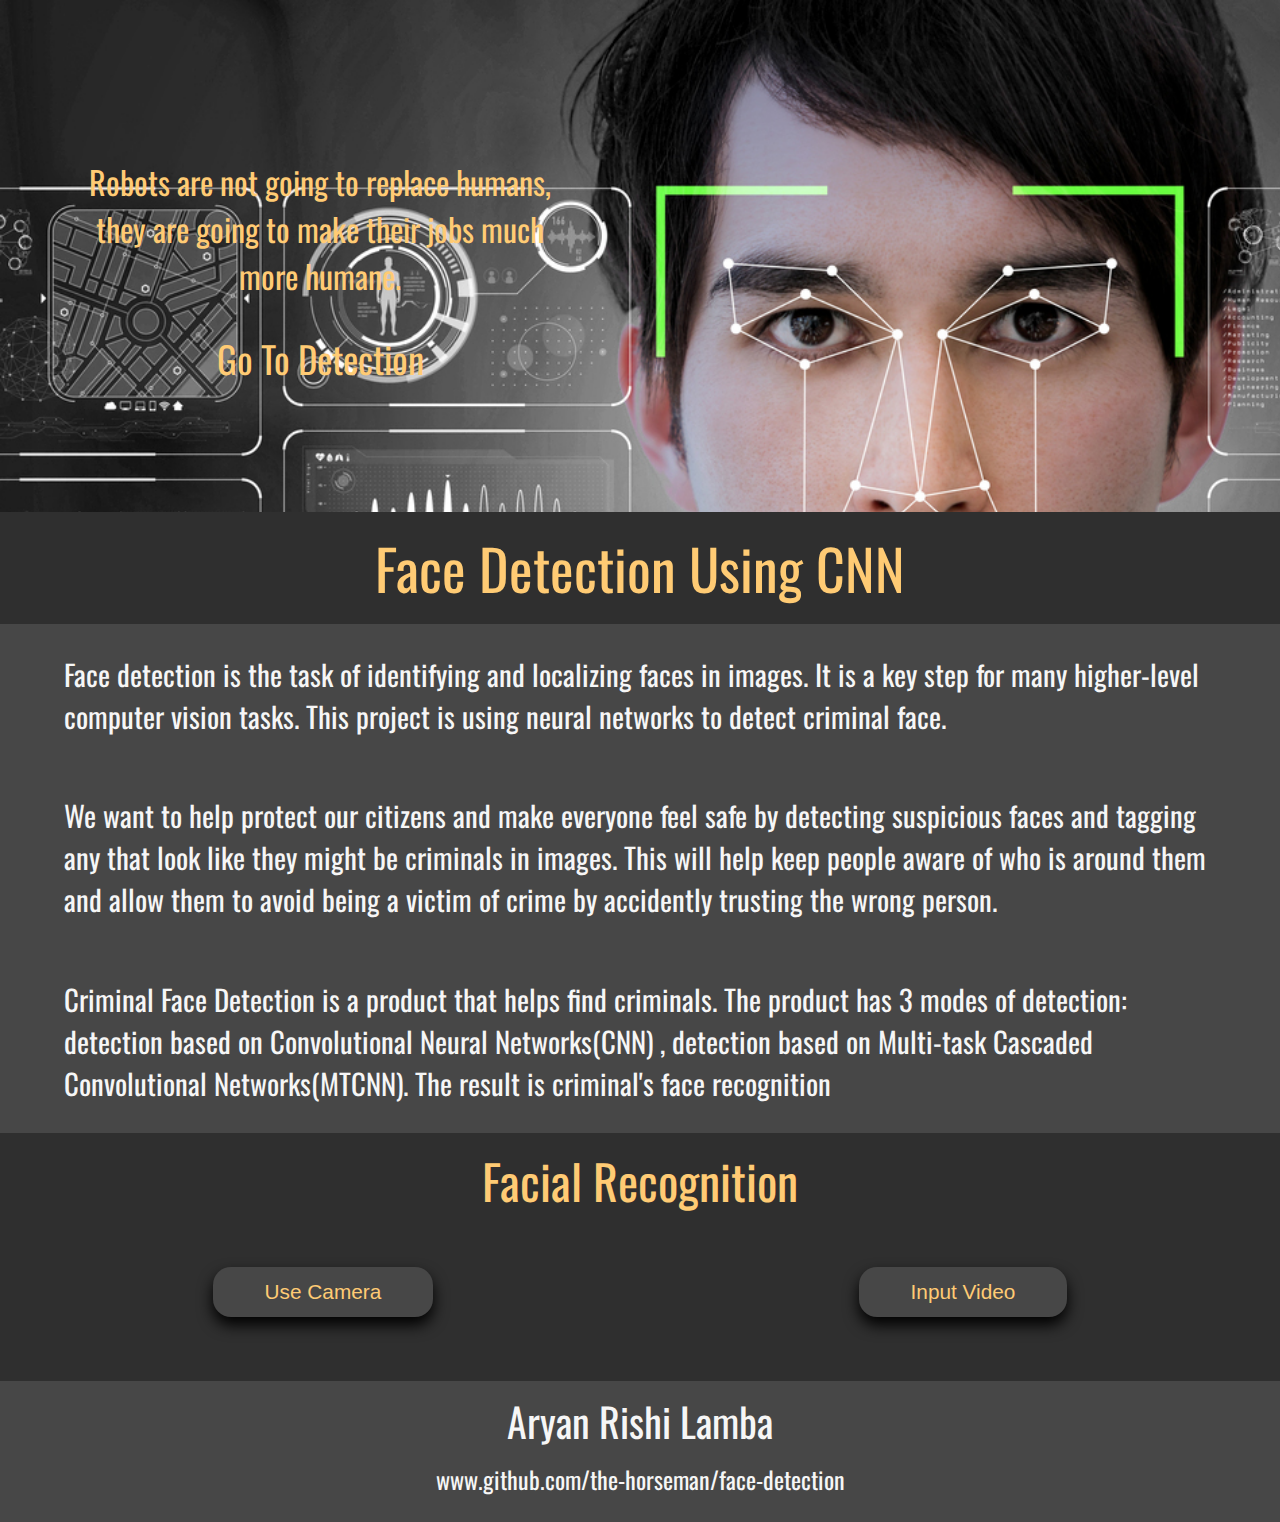
==== templates/index.html @ 49613364 "Initial commit" ====
<!DOCTYPE html>
<html lang="en">

<head>
    <meta charset="UTF-8">
    <meta http-equiv="X-UA-Compatible" content="IE=edge">
    <meta name="viewport" content="width=device-width, initial-scale=1.0">
    <link rel="stylesheet" href="../style/style.css">
    <link rel="preconnect" href="https://fonts.googleapis.com">
    <link rel="preconnect" href="https://fonts.gstatic.com" crossorigin>
    <link href="https://fonts.googleapis.com/css2?family=Oswald&display=swap" rel="stylesheet">
    <title>Face Detection</title>
</head>

<body>
    <div id="bground">
        <div id="quote">
            <p id="qte">Robots are not going to replace humans, they are going to make their jobs much more humane.</p>
            <a id="goto" href="#detection">Go To Detection</a>
        </div>
    </div>
    <div id="proj-desc">
        <p id="proj-head">Face Detection Using CNN</p>
        <div id="proj-subj">
            <p>Face detection is the task of identifying and localizing faces in images. It is a key
                step for many higher-level computer vision tasks. This project is using neural
                networks to detect criminal face.
            </p>
            <p>We want to help protect our citizens and make everyone feel safe by detecting
                suspicious faces and tagging any that look like they might be criminals in
                images. This will help keep people aware of who is around them and allow them
                to avoid being a victim of crime by accidently trusting the wrong person.
            </p>
            <p>Criminal Face Detection is a product that helps find criminals. The product has 3
                modes of detection: detection based on Convolutional Neural Networks(CNN) ,
                detection based on Multi-task Cascaded Convolutional Networks(MTCNN). The
                result is criminal's face recognition
            </p>
        </div>
    </div>
    <div id="detection">
        <p id="det-head">Facial Recognition</p>
        <div id="choice">
            <button class="choice-butt">Use Camera</button>
            <button class="choice-butt">Input Video</button>
        </div>
    </div>
    <div id="about">
        <p id="name">Aryan Rishi Lamba</p>
        <a id="proj-link" href="www.github.com/the-horseman/face-detection">www.github.com/the-horseman/face-detection<a>
    </div>
</body>

</html>
---- style/style.css ----
body {
  margin: 0% 0% 0% 0%;
  padding: 0% 0% 0% 0%;
  font-family: "Oswald", sans-serif;
  background-color: #2f2f2f;
}

#bground {
  display: flex;
  background-image: url("images/Bg-Image-1\(edited\).jpg");
  background-size: cover;
  background-repeat: no-repeat;
  height: 32em;
  background-attachment: fixed;
  justify-content: flex-start;
  align-items: center;
}

#quote {
  display: flex;
  flex-direction: column;
  text-align: center;
  width: 40%;
  margin-left: 5%;
}

#qte {
  font-size: 200%;
  color: #ffcb74;
}

#goto {
  text-decoration: none;
  color: #ffcb74;
  font-size: 230%;
}

#proj-desc {
  display: flex;
  flex-direction: column;
  align-items: center;
}

#proj-head {
  color: #ffcb74;
  font-size: 350%;
  line-height: 0%;
}
#proj-subj {
  background-color: #474747;
  padding: 0% 5% 0% 5%;
  display: flex;
  flex-direction: column;
  color: #f6f6f6;
  font-size: 180%;
}

#detection {
  display: flex;
  flex-direction: column;
  align-items: center;
}

#det-head {
  color: #ffcb74;
  font-size: 300%;
  line-height: 0%;
}

#choice {
  display: flex;
  flex-direction: row;
  justify-content: space-around;
  margin-top: 3%;
  width: 100%;
}

.choice-butt {
  background-color: #474747;
  font-size: 130%;
  color: #ffcb74;
  border-radius: 18px;
  border: none;
  padding: 1% 4% 1% 4%;
  transition: all 0.3s ease 0s;
  cursor: pointer;
  box-shadow: 0px 8px 15px #000000;
}

.choice-butt:hover {
  background-color: #ffcb74;
  box-shadow: 0px 15px 20px #645741;
  color: #111111;
  transform: translateY(-7px);
}

.choice-butt:active {
    transform: scale(1.05);
}

#about {
  display: flex;
  margin-top: 5%;
  padding-bottom: 2%;
  flex-direction: column;
  align-items: center;
  background-color: #474747;
  color: #f6f6f6;
}

#name {
  font-size: 250%;
  line-height: 0%;
}

#proj-link {
  text-decoration: none;
  color: #f6f6f6;
  font-size: 150%;
}
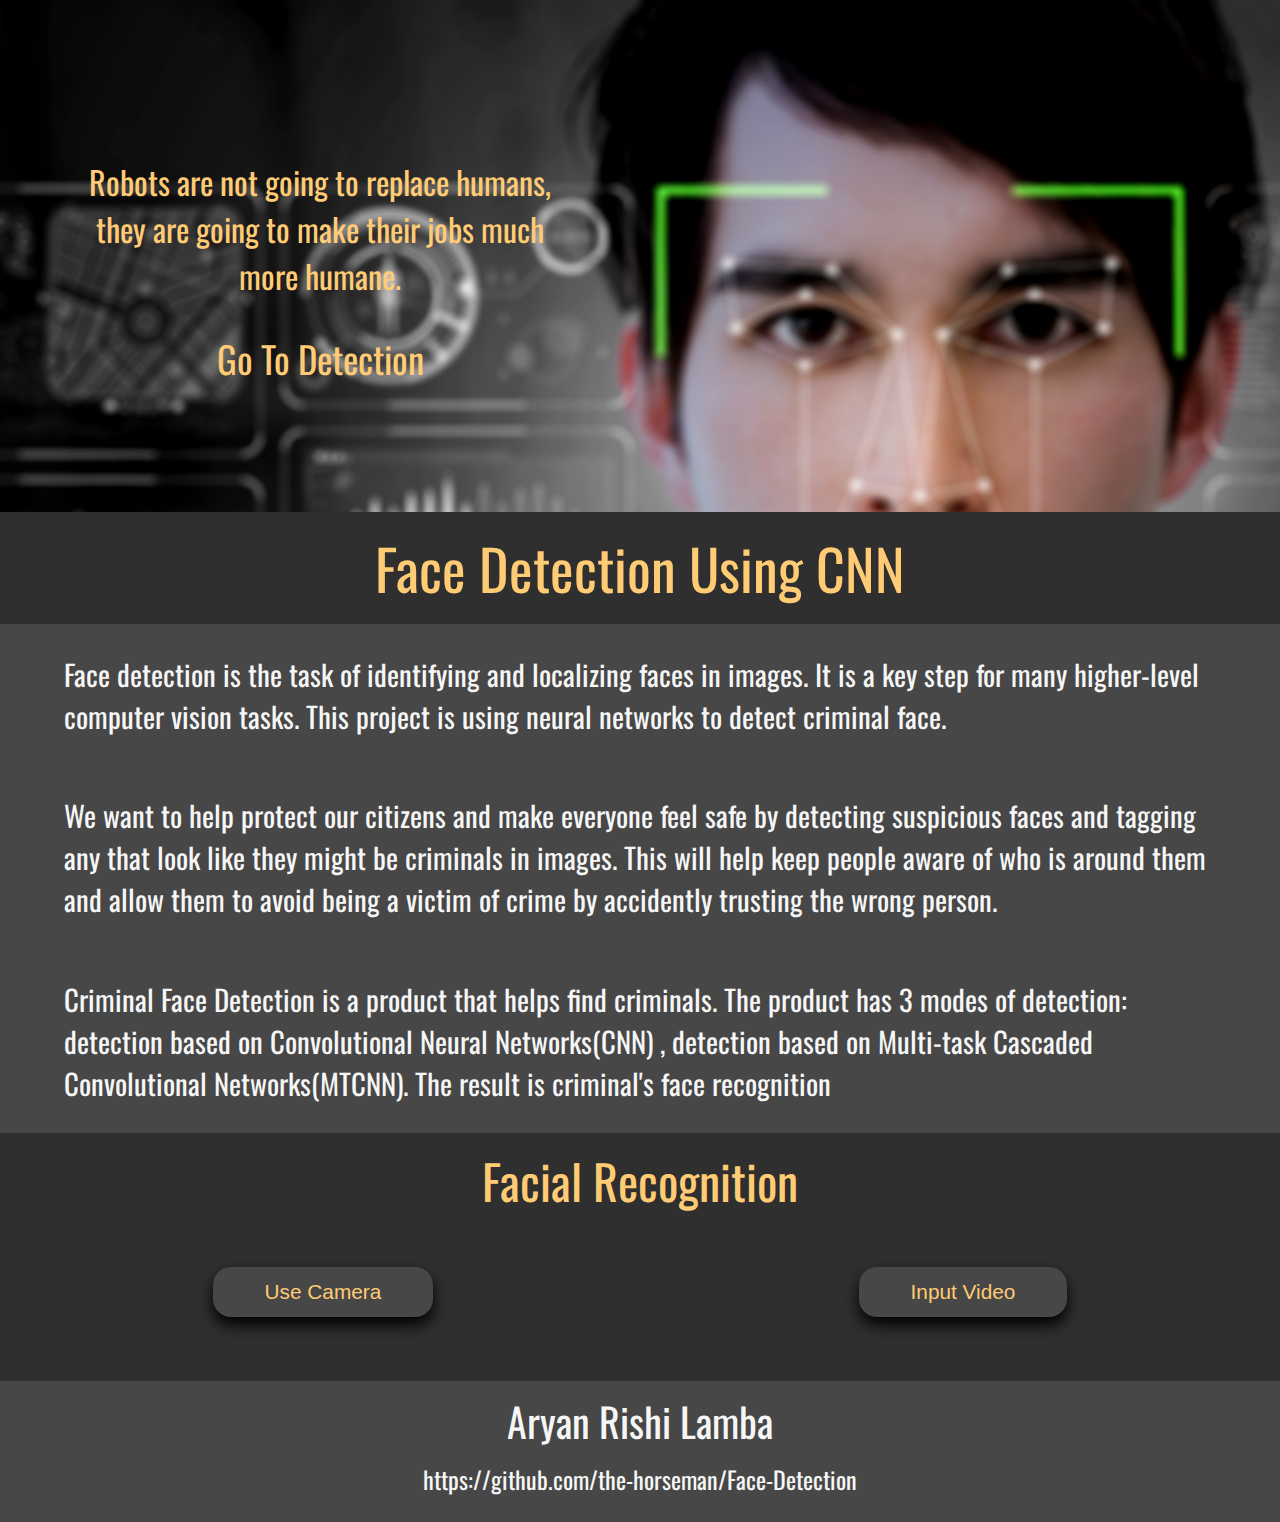
==== commit 8bc6c0fb: "Added Camera Use Capability" ====
--- a/templates/index.html
+++ b/templates/index.html
@@ -9,6 +9,7 @@
     <link rel="preconnect" href="https://fonts.googleapis.com">
     <link rel="preconnect" href="https://fonts.gstatic.com" crossorigin>
     <link href="https://fonts.googleapis.com/css2?family=Oswald&display=swap" rel="stylesheet">
+    <script src="../style/app.js"></script>
     <title>Face Detection</title>
 </head>
 
@@ -40,14 +41,26 @@
     </div>
     <div id="detection">
         <p id="det-head">Facial Recognition</p>
-        <div id="choice">
-            <button class="choice-butt">Use Camera</button>
-            <button class="choice-butt">Input Video</button>
+        <div id="camera-faces">
+            <div id="camera-struct">
+                <div class="camera">
+                    <video id="video" style="display: none;">Video stream not available.</video>
+                </div>
+                <canvas id="canvas" style="display: none;">
+                </canvas>
+                <img id="photo">
+                <button class="choice-butt" id="stp-camera" style="margin-top: 3%;" onclick="StopCamera()">Stop Camera</button>
+            </div>
+            <div id="choice">
+                <button class="choice-butt" onclick="CameraStart()">Use Camera</button>
+                <button class="choice-butt">Input Video</button>
+            </div>
         </div>
     </div>
     <div id="about">
         <p id="name">Aryan Rishi Lamba</p>
-        <a id="proj-link" href="www.github.com/the-horseman/face-detection">www.github.com/the-horseman/face-detection<a>
+        <a id="proj-link"
+            href="https://github.com/the-horseman/Face-Detection">https://github.com/the-horseman/Face-Detection<a>
     </div>
 </body>
 
--- a/style/style.css
+++ b/style/style.css
@@ -7,7 +7,7 @@
 
 #bground {
   display: flex;
-  background-image: url("images/Bg-Image-1\(edited\).jpg");
+  background-image: url("images/Bg-Image-final.jpg");
   background-size: cover;
   background-repeat: no-repeat;
   height: 32em;
@@ -46,6 +46,7 @@
   font-size: 350%;
   line-height: 0%;
 }
+
 #proj-subj {
   background-color: #474747;
   padding: 0% 5% 0% 5%;
@@ -65,6 +66,27 @@
   color: #ffcb74;
   font-size: 300%;
   line-height: 0%;
+}
+
+#photo {
+  border-radius: 25px;
+  box-shadow: 0px 15px 20px #000000;
+  width: 40%;
+  transform: scaleX(-1);
+}
+
+#camera-faces {
+  display: flex;
+  flex-direction: column;
+  width: 100%;
+}
+
+#camera-struct {
+  display: none;
+  flex-direction: row;
+  width: 100%;
+  align-items: center;
+  justify-content: space-around;
 }
 
 #choice {
@@ -95,7 +117,7 @@
 }
 
 .choice-butt:active {
-    transform: scale(1.05);
+  transform: scale(1.05);
 }
 
 #about {
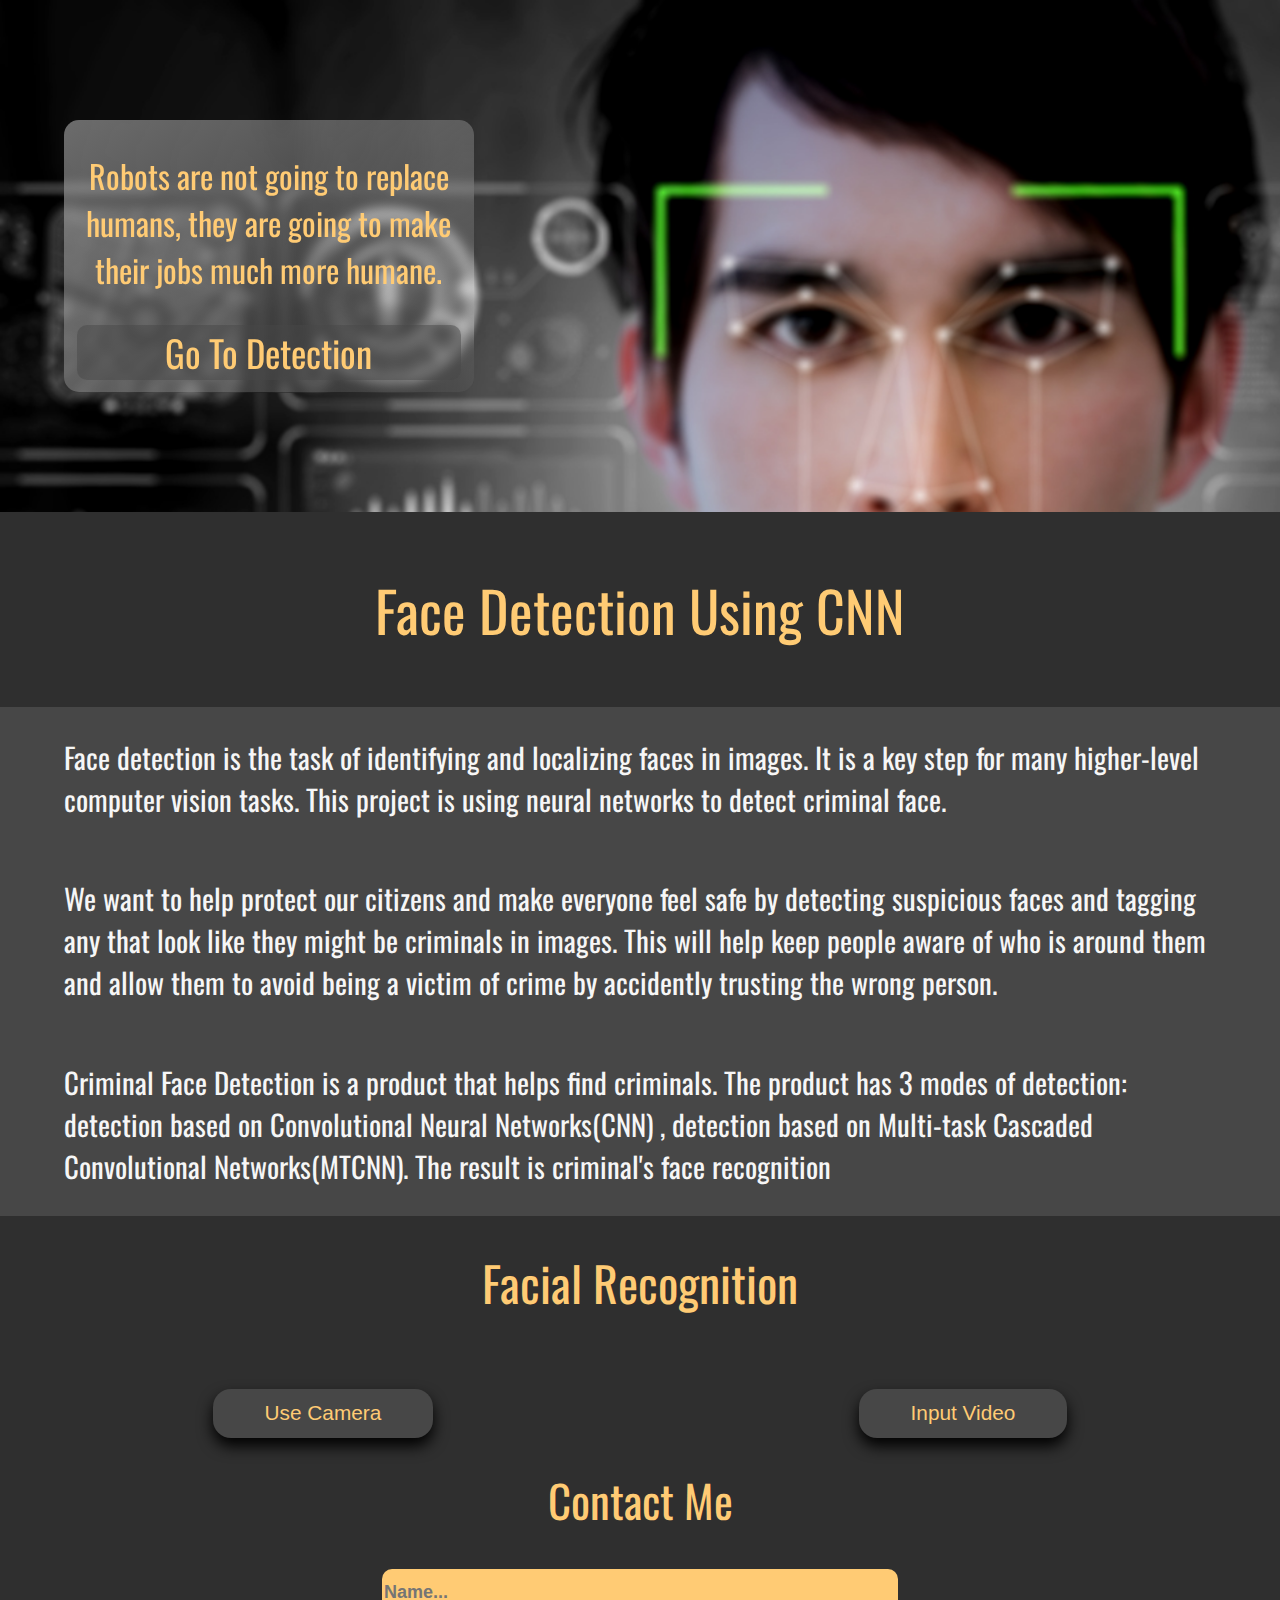
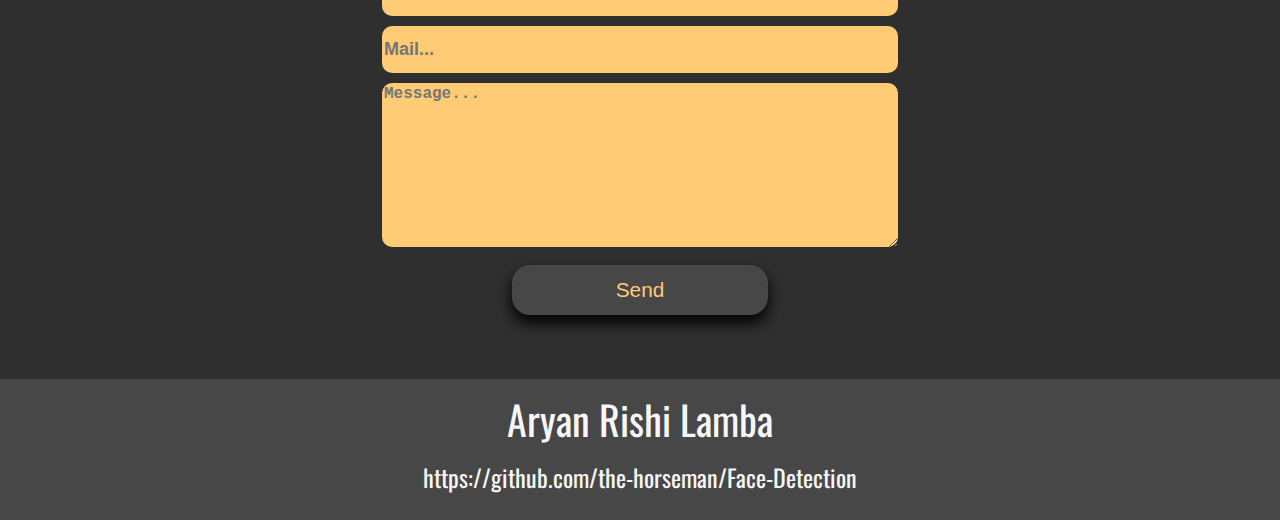
==== commit c7562cc9: "Added Contact me Feature" ====
--- a/templates/index.html
+++ b/templates/index.html
@@ -9,6 +9,7 @@
     <link rel="preconnect" href="https://fonts.googleapis.com">
     <link rel="preconnect" href="https://fonts.gstatic.com" crossorigin>
     <link href="https://fonts.googleapis.com/css2?family=Oswald&display=swap" rel="stylesheet">
+    <script src="https://ajax.googleapis.com/ajax/libs/jquery/3.5.1/jquery.min.js"></script>
     <script src="../style/app.js"></script>
     <title>Face Detection</title>
 </head>
@@ -17,7 +18,7 @@
     <div id="bground">
         <div id="quote">
             <p id="qte">Robots are not going to replace humans, they are going to make their jobs much more humane.</p>
-            <a id="goto" href="#detection">Go To Detection</a>
+            <a id="goto" onclick="ImidStrt()">Go To Detection</a>
         </div>
     </div>
     <div id="proj-desc">
@@ -49,13 +50,31 @@
                 <canvas id="canvas" style="display: none;">
                 </canvas>
                 <img id="photo">
-                <button class="choice-butt" id="stp-camera" style="margin-top: 3%;" onclick="StopCamera()">Stop Camera</button>
+                <button class="choice-butt" id="stp-camera" style="display: none;" onclick="StopCamera()">Stop
+                    Camera</button>
+                <button class="choice-butt" id="stp-video" style="display: none;" onclick="StopVideo()">Stop
+                    Video</button>
+                <form>
+                    <input type="file" id="inp" name="input_video" accept="video/mp4, video/mov" style="display: none;">
+                    <input type="reset" id="vid-res" style="display: none;">
+                </form>
             </div>
             <div id="choice">
                 <button class="choice-butt" onclick="CameraStart()">Use Camera</button>
-                <button class="choice-butt">Input Video</button>
+                <button class="choice-butt" onclick="VideoStart()">Input Video</button>
             </div>
         </div>
+    </div>
+    <p id="cont-head" style="text-align: center; color: #ffcb74; font-size: 280%; line-height: 80%;">Contact Me</p>
+    <div id="contact">
+        <form style="width: 100%; display: flex; justify-content: space-around;">
+            <div id="contact-flex">
+                <input type="text" class="contact-entry" id="fnme" placeholder="Name...">
+                <input type="text" class="contact-entry" id="yrmail" placeholder="Mail...">
+                <textarea id="message" class="contact-entry" placeholder="Message..." style="height: 10em;"></textarea>
+            </div>
+        </form>
+        <button class="choice-butt" style="width: 20%; margin-top: 1%;" onclick="cnt_me()">Send</button>
     </div>
     <div id="about">
         <p id="name">Aryan Rishi Lamba</p>
--- a/style/style.css
+++ b/style/style.css
@@ -1,8 +1,10 @@
-body {
+body,
+html {
   margin: 0% 0% 0% 0%;
   padding: 0% 0% 0% 0%;
   font-family: "Oswald", sans-serif;
   background-color: #2f2f2f;
+  scroll-behavior: smooth;
 }
 
 #bground {
@@ -20,8 +22,14 @@
   display: flex;
   flex-direction: column;
   text-align: center;
-  width: 40%;
+  width: 30%;
   margin-left: 5%;
+  background-image: linear-gradient(to bottom right,
+      rgba(255, 255, 255, 0.4),
+      rgba(114, 114, 114, 0.167));
+  backdrop-filter: blur(5px);
+  border-radius: 15px;
+  padding: 0% 1% 1% 1%;
 }
 
 #qte {
@@ -30,9 +38,20 @@
 }
 
 #goto {
+  background-color: #4747477c;
   text-decoration: none;
+  border-radius: 10px;
   color: #ffcb74;
   font-size: 230%;
+  cursor: pointer;
+}
+
+#goto:hover {
+  background-color: #474747a8;
+}
+
+#goto:active {
+  background-color: #474747c8;
 }
 
 #proj-desc {
@@ -44,7 +63,6 @@
 #proj-head {
   color: #ffcb74;
   font-size: 350%;
-  line-height: 0%;
 }
 
 #proj-subj {
@@ -65,7 +83,7 @@
 #det-head {
   color: #ffcb74;
   font-size: 300%;
-  line-height: 0%;
+  line-height: 80%;
 }
 
 #photo {
@@ -117,7 +135,36 @@
 }
 
 .choice-butt:active {
-  transform: scale(1.05);
+  box-shadow: 0px 20px 15px #705d3c;
+  transform: scale(0.90);
+}
+
+#contact {
+  display: flex;
+  flex-direction: column;
+  width: 100%;
+  align-items: center;
+  justify-content: space-between;
+}
+
+#contact-flex {
+  width: 40%;
+  display: flex;
+  flex-direction: column;
+  align-items: center;
+  justify-content: space-around;
+}
+
+.contact-entry {
+  margin: 1% 0% 1% 0%;
+  width: 100%;
+  background-color: #ffcb74;
+  color: #111111;
+  font-size: large;
+  height: 2.5em;
+  border-radius: 10px;
+  border-width: 0px;
+  font-weight: bold;
 }
 
 #about {
@@ -139,4 +186,4 @@
   text-decoration: none;
   color: #f6f6f6;
   font-size: 150%;
-}
+}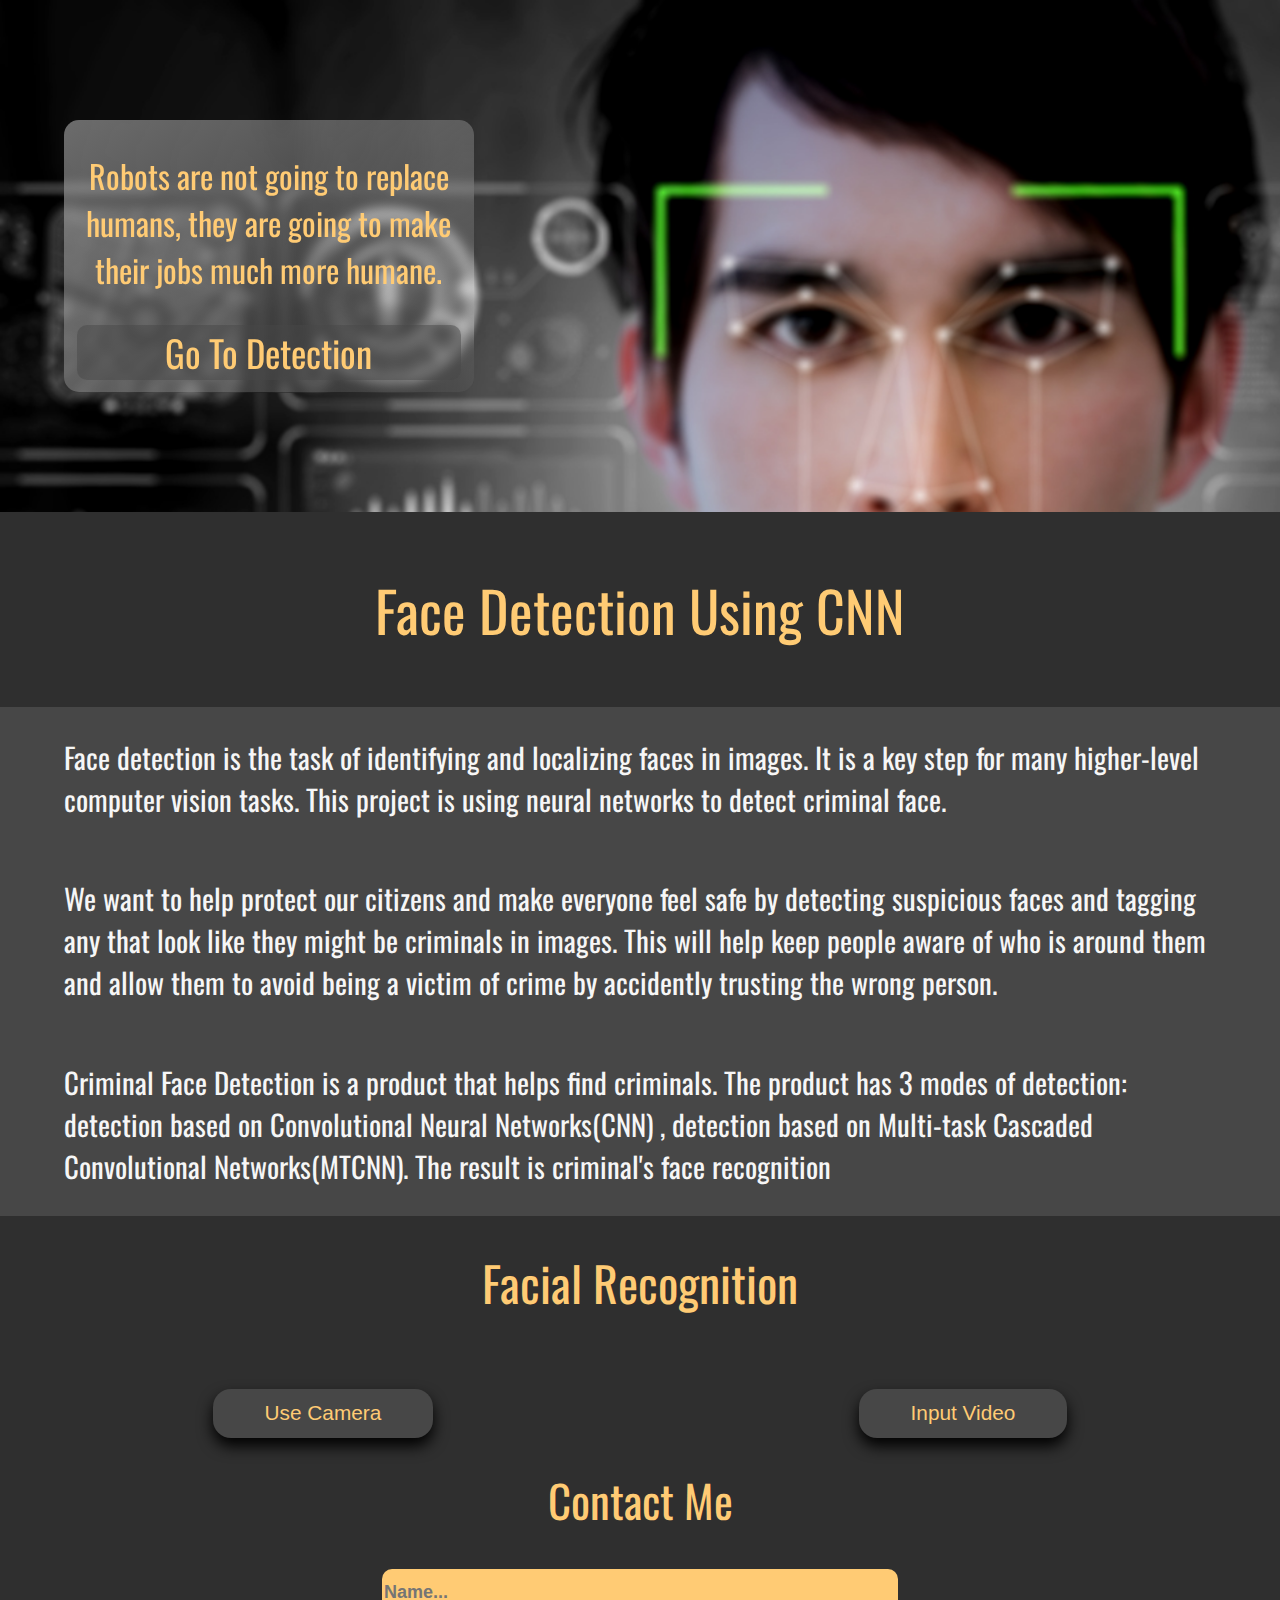
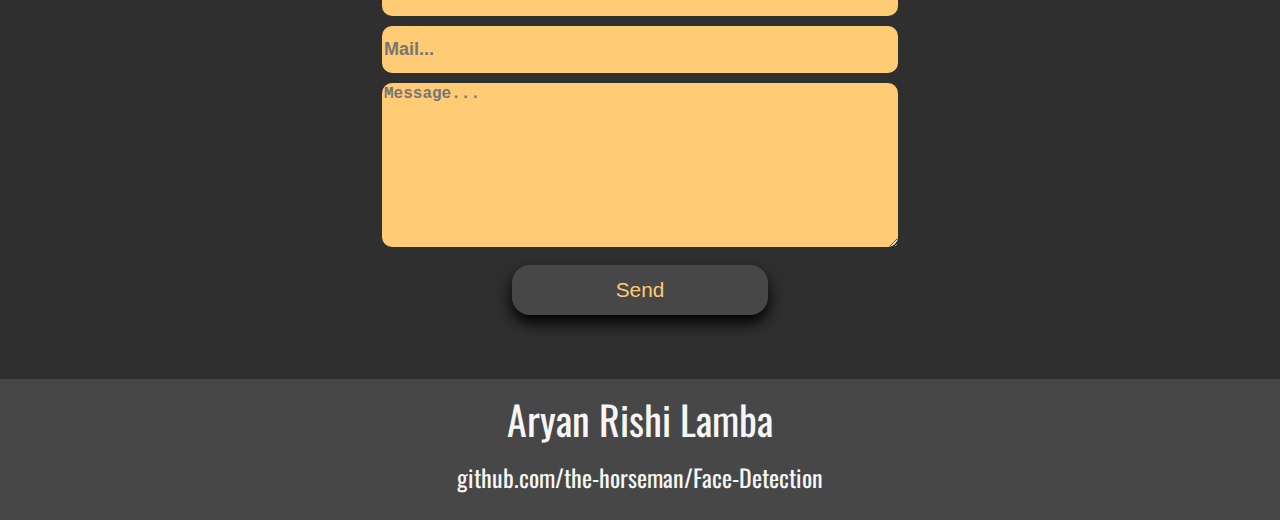
==== commit 39a4830e: "Added the model for prediction" ====
--- a/templates/index.html
+++ b/templates/index.html
@@ -1,16 +1,17 @@
 <!DOCTYPE html>
 <html lang="en">
+<meta charset="UTF-8">
+<meta http-equiv="X-UA-Compatible" content="IE=edge">
+<meta name="viewport" content="width=device-width">
+<link rel="stylesheet" href="../static/style.css" />
+<script src="../static/app.js"></script>
+<link rel="preconnect" href="https://fonts.googleapis.com">
+<link rel="preconnect" href="https://fonts.gstatic.com" crossorigin>
+<link href="https://fonts.googleapis.com/css2?family=Oswald&display=swap" rel="stylesheet">
+<script src="https://ajax.googleapis.com/ajax/libs/jquery/3.5.1/jquery.min.js"></script>
+<script src="https://smtpjs.com/v3/smtp.js"></script>
 
 <head>
-    <meta charset="UTF-8">
-    <meta http-equiv="X-UA-Compatible" content="IE=edge">
-    <meta name="viewport" content="width=device-width, initial-scale=1.0">
-    <link rel="stylesheet" href="../style/style.css">
-    <link rel="preconnect" href="https://fonts.googleapis.com">
-    <link rel="preconnect" href="https://fonts.gstatic.com" crossorigin>
-    <link href="https://fonts.googleapis.com/css2?family=Oswald&display=swap" rel="stylesheet">
-    <script src="https://ajax.googleapis.com/ajax/libs/jquery/3.5.1/jquery.min.js"></script>
-    <script src="../style/app.js"></script>
     <title>Face Detection</title>
 </head>
 
@@ -79,7 +80,7 @@
     <div id="about">
         <p id="name">Aryan Rishi Lamba</p>
         <a id="proj-link"
-            href="https://github.com/the-horseman/Face-Detection">https://github.com/the-horseman/Face-Detection<a>
+            href="https://github.com/the-horseman/Face-Detection">github.com/the-horseman/Face-Detection<a>
     </div>
 </body>
 
--- a/static/style.css
+++ b/static/style.css
@@ -0,0 +1,204 @@
+body,
+html {
+  margin: 0% 0% 0% 0%;
+  padding: 0% 0% 0% 0%;
+  font-family: "Oswald", sans-serif;
+  background-color: #2f2f2f;
+  scroll-behavior: smooth;
+}
+
+#bground {
+  display: flex;
+  background-image: url("images/Bg-Image-final.jpg");
+  background-size: cover;
+  background-repeat: no-repeat;
+  min-height: 32em;
+  width: 100%;
+  height: max-content;
+  background-attachment: fixed;
+  justify-content: flex-start;
+  align-items: center;
+}
+
+#quote {
+  display: flex;
+  flex-direction: column;
+  text-align: center;
+  width: 30%;
+  min-width: 14em;
+  margin-left: 5%;
+  background-image: linear-gradient(to bottom right,
+      rgba(255, 255, 255, 0.4),
+      rgba(114, 114, 114, 0.167));
+  backdrop-filter: blur(5px);
+  border-radius: 15px;
+  padding: 0% 1% 1% 1%;
+}
+
+#qte {
+  font-size: 200%;
+  color: #ffcb74;
+}
+
+#goto {
+  background-color: #4747477c;
+  text-decoration: none;
+  border-radius: 10px;
+  color: #ffcb74;
+  font-size: 230%;
+  cursor: pointer;
+}
+
+#goto:hover {
+  background-color: #474747a8;
+}
+
+#goto:active {
+  background-color: #474747c8;
+}
+
+#proj-desc {
+  display: flex;
+  flex-direction: column;
+  align-items: center;
+}
+
+#proj-head {
+  color: #ffcb74;
+  font-size: 350%;
+}
+
+#proj-subj {
+  background-color: #474747;
+  padding: 0% 5% 0% 5%;
+  display: flex;
+  flex-direction: column;
+  color: #f6f6f6;
+  font-size: 180%;
+}
+
+#detection {
+  display: flex;
+  flex-direction: column;
+  align-items: center;
+}
+
+#det-head {
+  color: #ffcb74;
+  font-size: 300%;
+  line-height: 80%;
+}
+
+#photo {
+  border-radius: 25px;
+  box-shadow: 0px 15px 20px #000000;
+  width: 40%;
+  transform: scaleX(-1);
+}
+
+#camera-faces {
+  display: flex;
+  flex-direction: column;
+  width: 100%;
+}
+
+#camera-struct {
+  display: none;
+  flex-direction: row;
+  width: 100%;
+  align-items: center;
+  justify-content: space-around;
+}
+
+@media only screen and (max-width: 550px) {
+  #camera-struct {
+    flex-direction: column;
+  }
+}
+
+#choice {
+  display: flex;
+  flex-direction: row;
+  justify-content: space-around;
+  margin-top: 3%;
+  width: 100%;
+}
+
+.choice-butt {
+  background-color: #474747;
+  font-size: 130%;
+  color: #ffcb74;
+  border-radius: 18px;
+  border: none;
+  padding: 1% 4% 1% 4%;
+  transition: all 0.3s ease 0s;
+  cursor: pointer;
+  box-shadow: 0px 8px 15px #000000;
+}
+
+@media only screen and (max-width: 550px) {
+  .choice-butt {
+    margin-top: 5%;
+  }
+}
+
+.choice-butt:hover {
+  background-color: #ffcb74;
+  box-shadow: 0px 15px 20px #645741;
+  color: #111111;
+  transform: translateY(-7px);
+}
+
+.choice-butt:active {
+  box-shadow: 0px 20px 15px #705d3c;
+  transform: scale(0.90);
+}
+
+#contact {
+  display: flex;
+  flex-direction: column;
+  width: 100%;
+  align-items: center;
+  justify-content: space-between;
+}
+
+#contact-flex {
+  width: 40%;
+  display: flex;
+  flex-direction: column;
+  align-items: center;
+  justify-content: space-around;
+}
+
+.contact-entry {
+  margin: 1% 0% 1% 0%;
+  width: 100%;
+  background-color: #ffcb74;
+  color: #111111;
+  font-size: large;
+  height: 2.5em;
+  border-radius: 10px;
+  border-width: 0px;
+  font-weight: bold;
+}
+
+#about {
+  display: flex;
+  margin-top: 5%;
+  padding-bottom: 2%;
+  flex-direction: column;
+  align-items: center;
+  background-color: #474747;
+  color: #f6f6f6;
+}
+
+#name {
+  font-size: 250%;
+  line-height: 0%;
+}
+
+#proj-link {
+  text-decoration: none;
+  color: #f6f6f6;
+  font-size: 150%;
+}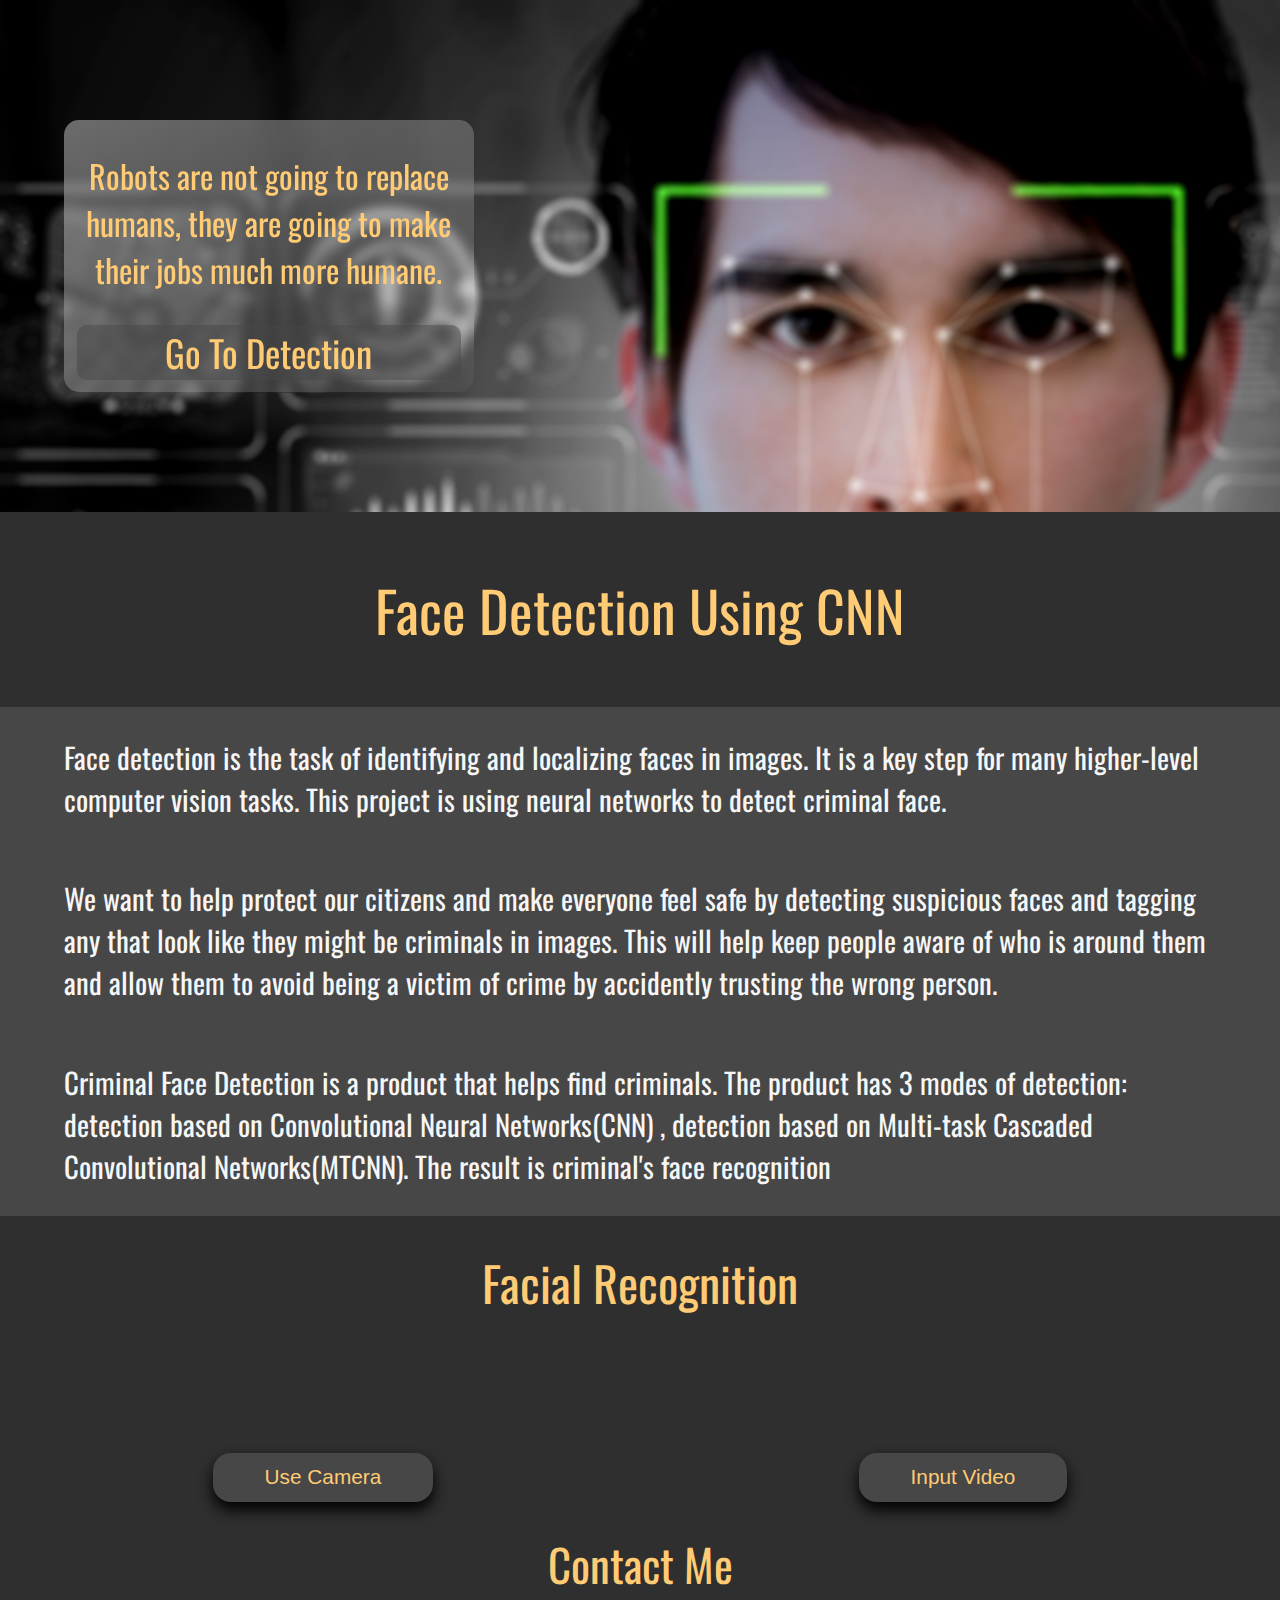
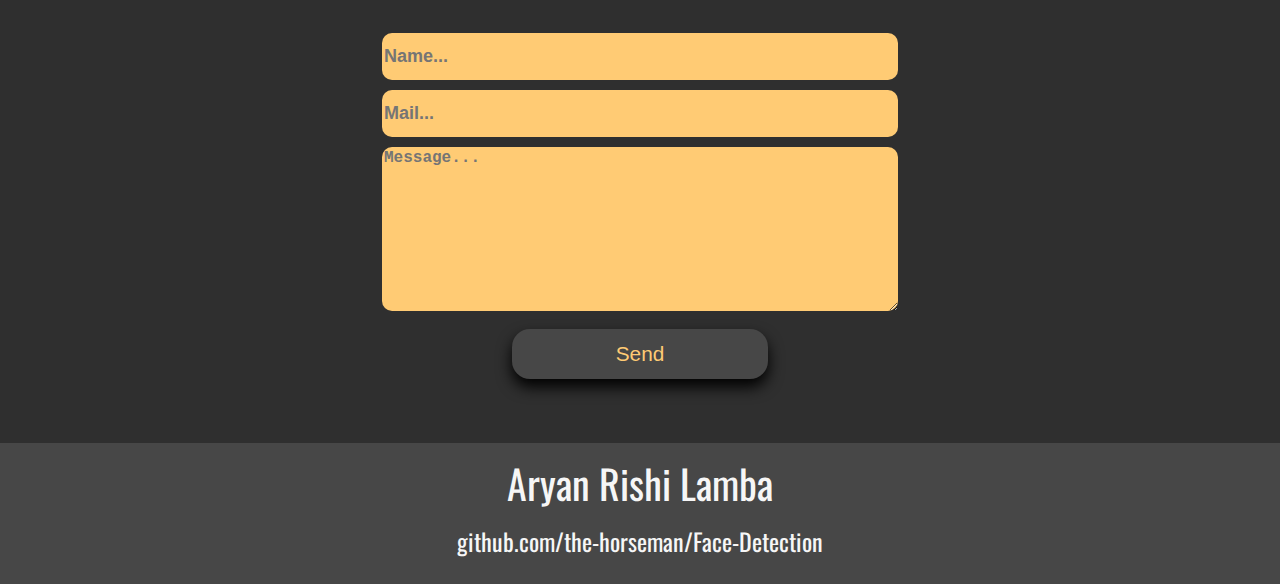
==== commit d674538f: "Made for one face" ====
--- a/templates/index.html
+++ b/templates/index.html
@@ -60,6 +60,10 @@
                     <input type="reset" id="vid-res" style="display: none;">
                 </form>
             </div>
+            <div id="rec-face" style="display: flex; flex-direction: column; align-items: center; margin-top: 5%;">
+            <!-- <p class="face-name">Aryan</p>
+            <p class="face-name">Tanishka</p> -->
+            </div>
             <div id="choice">
                 <button class="choice-butt" onclick="CameraStart()">Use Camera</button>
                 <button class="choice-butt" onclick="VideoStart()">Input Video</button>
--- a/static/style.css
+++ b/static/style.css
@@ -116,6 +116,12 @@
   }
 }
 
+.face-name {
+  color: #f6f6f6;
+  font-size: 180%;
+  line-height: 0%;
+}
+
 #choice {
   display: flex;
   flex-direction: row;
